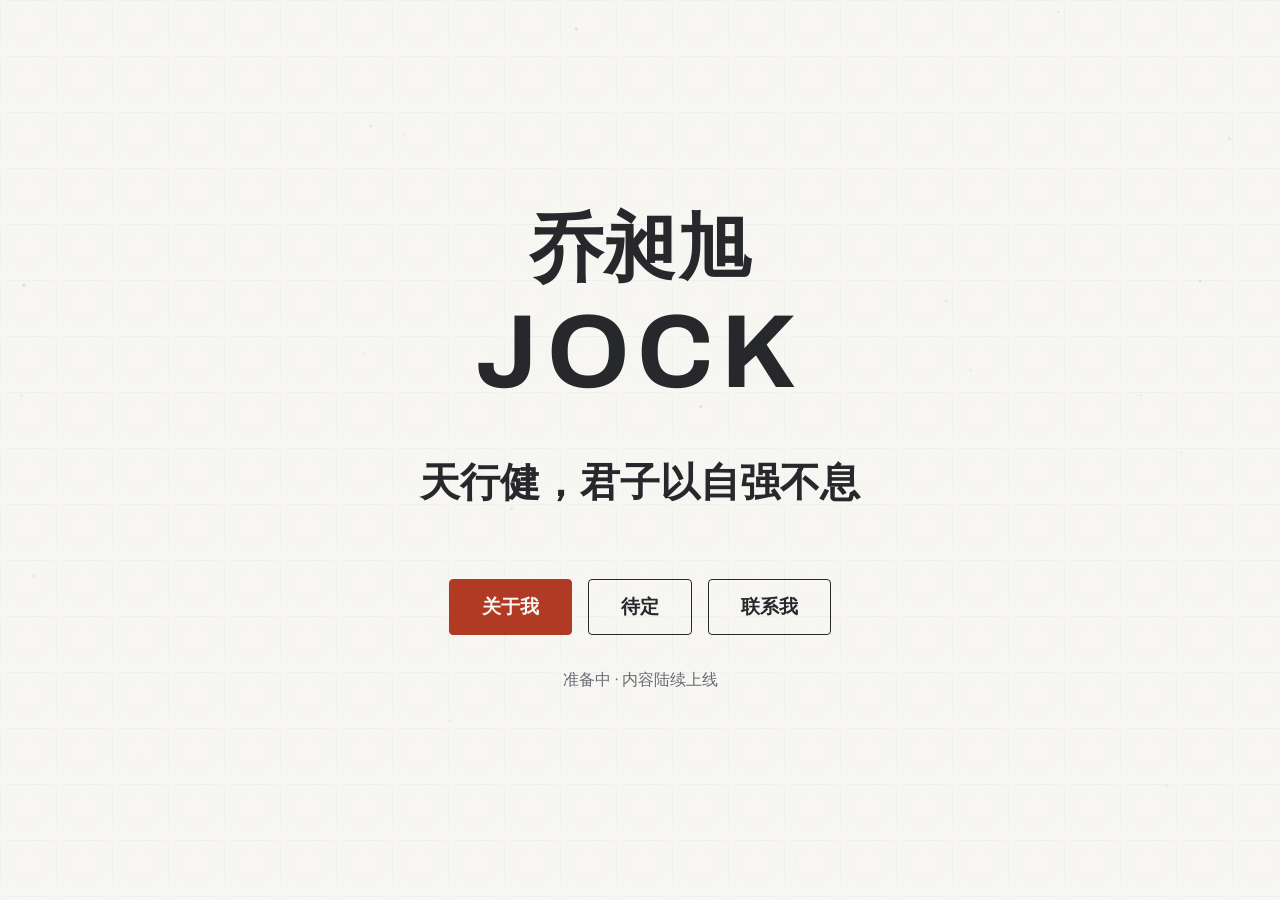
==== index.html @ 9f499aef "feat: build hero with entrance motion and interactive buttons" ====
<!DOCTYPE html>
<html lang="zh-Hans">
<head>
  <meta charset="UTF-8">
  <meta name="viewport" content="width=device-width, initial-scale=1">
  <title>乔昶旭 JOCK</title>
  <meta name="description" content="乔昶旭（JOCK）的个人主页。天行健，君子以自强不息。">
  <link rel="preload" href="assets/fonts/archivo-latin-wght-normal.woff2" as="font" type="font/woff2" crossorigin>
  <link rel="stylesheet" href="assets/css/style.css">
</head>
<body>
  <a class="skip-link" href="#main">跳到主要内容</a>

  <main id="main" class="hero">
    <h1 class="hero__name-cn">乔昶旭</h1>
    <p class="hero__name-en"><span lang="en">JOCK</span></p>
    <p class="hero__motto">天行健，君子以自强不息</p>

    <div class="hero__cta">
      <a class="btn btn--primary" href="about.html">关于我</a>
      <button class="btn" type="button" data-coming-soon>待定</button>
      <a class="btn" href="mailto:dau4wuqlan9066@gmail.com">联系我</a>
    </div>

    <p class="hero__hint">准备中 · 内容陆续上线</p>
  </main>

  <canvas id="particles" aria-hidden="true"></canvas>

  <script src="assets/js/main.js"></script>
</body>
</html>
---- assets/css/style.css ----
/* ============================================================
   JOCK / 乔昶旭 — 个人网站
   工程蓝图 · 纸白 / 墨蓝 / 朱砂红
   ============================================================ */

/* ---------- 字体 ---------- */
@font-face {
  font-family: "Archivo";
  src: url("../fonts/archivo-latin-wght-normal.woff2") format("woff2");
  font-weight: 100 900;
  font-style: normal;
  font-display: swap;
}

/* ---------- 设计 Token ---------- */
:root {
  /* 色板 */
  --color-bg: #f7f6f2;            /* 暖纸白，非纯白 */
  --color-surface: #ffffff;
  --color-ink: #26282c;           /* 正文 ≈12.5:1 */
  --color-ink-soft: #454a50;      /* 二级 ≈8.4:1 */
  --color-muted: #676c73;         /* 三级 ≈5:1 */
  --color-accent: #b03a24;        /* 朱砂 ≈5.4:1 */
  --color-accent-soft: #f2deda;   /* 选中/芯片底 */
  --color-hairline: rgba(38, 40, 44, 0.12);
  --color-gridline: rgba(38, 40, 44, 0.06);

  /* 字阶（1rem 地板 + clamp） */
  --step-0: 1rem;
  --step-1: clamp(1.0625rem, 1rem + 0.25vw, 1.25rem);
  --step-2: clamp(1.25rem, 1.1rem + 0.6vw, 1.75rem);
  --step-3: clamp(1.75rem, 1.3rem + 1.5vw, 2.75rem);   /* 座右铭 */
  --step-4: clamp(2.5rem, 1.8rem + 3.5vw, 4.75rem);    /* 乔昶旭 */
  --step-5: clamp(3.5rem, 2.6rem + 5vw, 6.5rem);       /* JOCK */

  /* 间距（4 单位） */
  --space-1: 0.25rem;
  --space-2: 0.5rem;
  --space-3: 0.75rem;
  --space-4: 1rem;
  --space-5: 1.5rem;
  --space-6: 2rem;
  --space-7: 3rem;
  --space-8: 4rem;
  --space-9: 6rem;
  --space-10: 8rem;

  /* 其他 */
  --radius-sm: 4px;
  --radius-md: 8px;
  --measure: 65ch;
  --grid-size: 56px;
  --content-width: min(100% - 2 * var(--space-6), 1100px);

  /* 动效 */
  --dur-micro: 160ms;
  --dur-base: 240ms;
  --dur-entrance: 900ms;
  --ease-expo: cubic-bezier(0.16, 1, 0.3, 1);
  --ease-default: cubic-bezier(0.33, 1, 0.68, 1);

  /* 焦点 */
  --ring: 2px solid var(--color-accent);
  --ring-offset: 3px;

  /* 字体栈：拉丁 Archivo，CJK 落系统字体 */
  --font-sans: "Archivo", "PingFang SC", "Hiragino Sans GB",
    "Microsoft YaHei", "Noto Sans CJK SC", "Segoe UI", system-ui, sans-serif;
}

/* ---------- 重置 + 基础 ---------- */
*,
*::before,
*::after {
  box-sizing: border-box;
  margin: 0;
  padding: 0;
}

html {
  -webkit-text-size-adjust: 100%;
}

body {
  background: var(--color-bg);
  color: var(--color-ink);
  font-family: var(--font-sans);
  font-size: var(--step-0);
  line-height: 1.6;
  font-variant-numeric: tabular-nums;
  -webkit-font-smoothing: antialiased;
  min-height: 100vh;
  display: flex;
  flex-direction: column;
}

/* 平滑滚动只在「允许动效」时开 */
@media (prefers-reduced-motion: no-preference) {
  html {
    scroll-behavior: smooth;
  }
}

/* 背景发丝网格（始终可见，无 JS） */
body::before {
  content: "";
  position: fixed;
  inset: 0;
  z-index: -1;
  pointer-events: none;
  background-image:
    linear-gradient(to right, var(--color-gridline) 1px, transparent 1px),
    linear-gradient(to bottom, var(--color-gridline) 1px, transparent 1px);
  background-size: var(--grid-size) var(--grid-size);
  /* 柔和的径向暗角让网格向中心淡出 */
  background-image:
    radial-gradient(ellipse 80% 70% at 50% 40%, transparent 30%, var(--color-bg) 100%),
    linear-gradient(to right, var(--color-gridline) 1px, transparent 1px),
    linear-gradient(to bottom, var(--color-gridline) 1px, transparent 1px);
  background-blend-mode: normal;
}

/* 平台化主题：选区、滚动条、焦点环 */
::selection {
  background: var(--color-accent-soft);
  color: var(--color-ink);
}

* {
  scrollbar-width: thin;
  scrollbar-color: var(--color-hairline) transparent;
}
::-webkit-scrollbar {
  width: 10px;
}
::-webkit-scrollbar-thumb {
  background: var(--color-hairline);
  border-radius: var(--radius-sm);
}
::-webkit-scrollbar-track {
  background: transparent;
}

:focus-visible {
  outline: var(--ring);
  outline-offset: var(--ring-offset);
}

img {
  max-width: 100%;
  height: auto;
}

a {
  color: var(--color-accent);
  text-decoration-thickness: 0.08em;
  text-underline-offset: 0.18em;
}

/* ---------- 跳过链接 ---------- */
.skip-link {
  position: absolute;
  top: var(--space-4);
  left: var(--space-4);
  z-index: 100;
  padding: var(--space-2) var(--space-4);
  background: var(--color-ink);
  color: var(--color-bg);
  text-decoration: none;
  border-radius: var(--radius-sm);
  transform: translateY(-200%);
  transition: transform var(--dur-base) var(--ease-default);
}
.skip-link:focus-visible {
  transform: none;
}

/* ---------- 布局 ---------- */
.container {
  width: var(--content-width);
  margin-inline: auto;
}

main {
  flex: 1;
}

/* ---------- 按钮 ---------- */
.btn {
  display: inline-flex;
  align-items: center;
  justify-content: center;
  gap: var(--space-2);
  min-height: 48px;
  padding: var(--space-3) var(--space-6);
  font-family: var(--font-sans);
  font-size: var(--step-1);
  font-weight: 700;
  color: var(--color-ink);
  background: transparent;
  border: 1px solid var(--color-ink);
  border-radius: var(--radius-sm);
  cursor: pointer;
  text-decoration: none;
  transition:
    background var(--dur-micro) var(--ease-default),
    color var(--dur-micro) var(--ease-default);
}
.btn:hover {
  background: var(--color-ink);
  color: var(--color-bg);
}
.btn:active {
  transform: translateY(1px);
}
.btn--primary {
  background: var(--color-accent);
  border-color: var(--color-accent);
  color: var(--color-bg);
}
.btn--primary:hover {
  background: var(--color-ink);
  border-color: var(--color-ink);
  color: var(--color-bg);
}

/* ---------- 区块通用 ---------- */
.section {
  padding-block: var(--space-9);
  border-top: 1px solid var(--color-hairline);
  scroll-margin-block: 4rem;
}
.section__title {
  font-size: var(--step-2);
  font-weight: 700;
  text-wrap: balance;
  margin-bottom: var(--space-5);
}
.section__body {
  max-width: var(--measure);
  line-height: 1.75;
}

/* ---------- 主页 Hero ---------- */
.hero {
  min-height: 100vh;
  display: flex;
  flex-direction: column;
  align-items: center;
  justify-content: center;
  text-align: center;
  padding-block: var(--space-8);
}
.hero__name-cn {
  font-size: var(--step-4);
  font-weight: 700;
  line-height: 1.15;
  text-wrap: balance;
}
.hero__name-en {
  font-size: var(--step-5);
  font-weight: 700;
  line-height: 0.95;
  letter-spacing: 0.08em;
  text-wrap: balance;
  margin-top: var(--space-3);
}
.hero__motto {
  font-size: var(--step-3);
  font-weight: 700;
  text-wrap: balance;
  margin-top: var(--space-7);
}
.hero__cta {
  display: flex;
  flex-wrap: wrap;
  justify-content: center;
  gap: var(--space-4);
  margin-top: var(--space-8);
}
.hero__hint {
  margin-top: var(--space-6);
  font-size: var(--step-0);
  color: var(--color-muted);
}

/* ---------- 入场动画（一个序列，CSS 渐进增强） ---------- */
@media (prefers-reduced-motion: no-preference) {
  .hero__name-cn,
  .hero__name-en,
  .hero__motto,
  .hero__cta {
    animation: rise var(--dur-entrance) var(--ease-expo) backwards;
  }
  .hero__name-en {
    animation-delay: 110ms;
  }
  .hero__motto {
    animation-delay: 220ms;
  }
  .hero__cta {
    animation-delay: 330ms;
  }
}

@keyframes rise {
  from {
    opacity: 0;
    transform: translateY(16px);
    filter: blur(6px);
  }
  to {
    opacity: 1;
    transform: none;
    filter: none;
  }
}

/* ---------- 粒子 canvas（渐进增强，JS 控制） ---------- */
#particles {
  position: fixed;
  inset: 0;
  z-index: -1;
  pointer-events: none;
  will-change: transform;
}

/* ---------- 响应式 ---------- */
@media (max-width: 640px) {
  .hero__cta {
    flex-direction: column;
    width: 100%;
    max-width: 320px;
    margin-inline: auto;
  }
  .btn {
    width: 100%;
  }
}

/* ---------- reduced-motion 全局覆盖 ---------- */
@media (prefers-reduced-motion: reduce) {
  *,
  *::before,
  *::after {
    animation-duration: 0.01ms !important;
    animation-iteration-count: 1 !important;
    transition-duration: 0.01ms !important;
  }
  html {
    scroll-behavior: auto;
  }
}
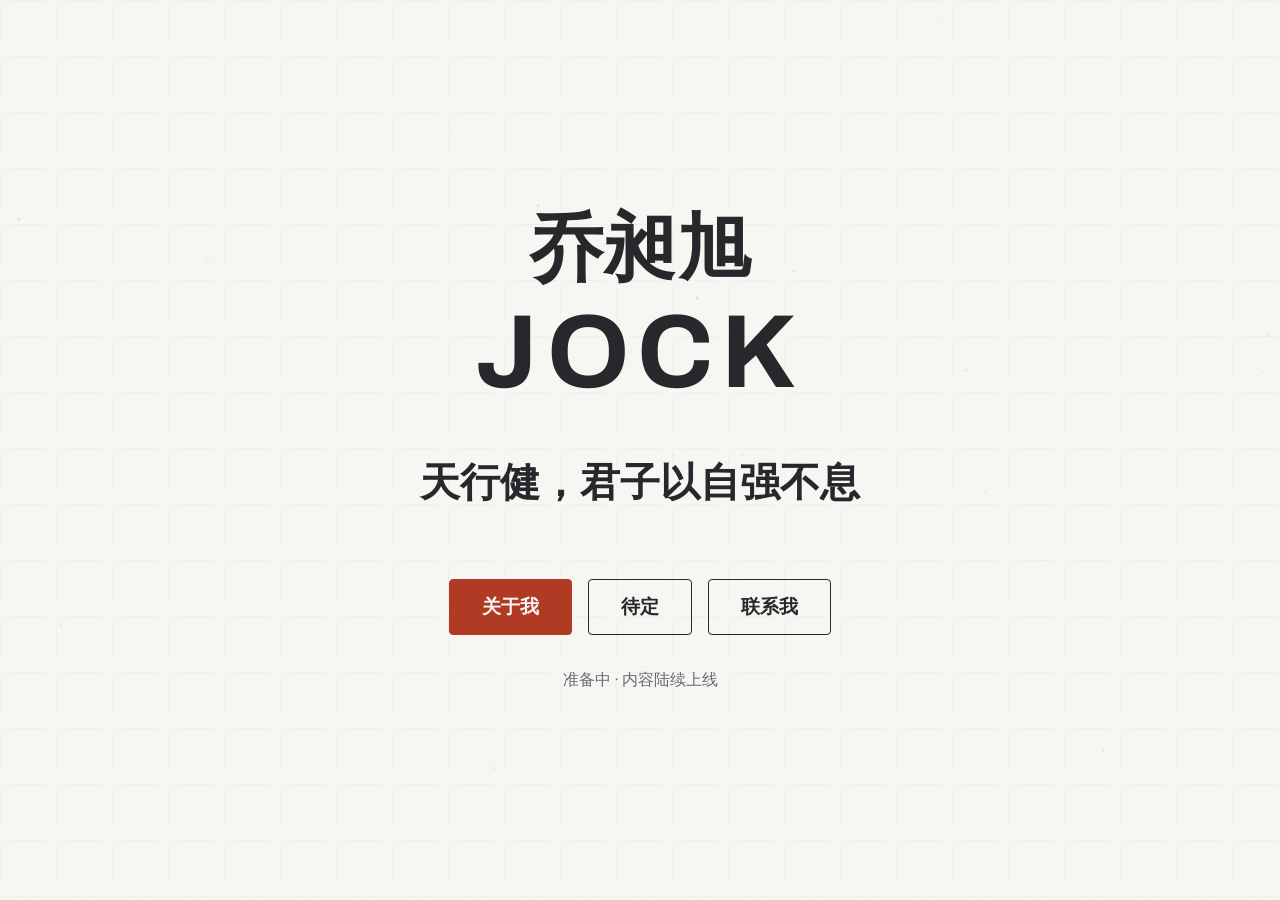
==== commit 0090a028: "chore: add favicon, svh hero height, theme-color and overflow-x clip" ====
--- a/index.html
+++ b/index.html
@@ -5,6 +5,8 @@
   <meta name="viewport" content="width=device-width, initial-scale=1">
   <title>乔昶旭 JOCK</title>
   <meta name="description" content="乔昶旭（JOCK）的个人主页。天行健，君子以自强不息。">
+  <meta name="theme-color" content="#f7f6f2">
+  <link rel="icon" href="assets/favicon.svg" type="image/svg+xml">
   <link rel="preload" href="assets/fonts/archivo-latin-wght-normal.woff2" as="font" type="font/woff2" crossorigin>
   <link rel="stylesheet" href="assets/css/style.css">
 </head>
--- a/assets/css/style.css
+++ b/assets/css/style.css
@@ -92,6 +92,7 @@
   min-height: 100vh;
   display: flex;
   flex-direction: column;
+  overflow-x: clip; /* 防粒子/装饰层意外引发横向滚动 */
 }
 
 /* 平滑滚动只在「允许动效」时开 */
@@ -244,6 +245,7 @@
 /* ---------- 主页 Hero ---------- */
 .hero {
   min-height: 100vh;
+  min-height: 100svh; /* 移动端避开浏览器工具栏，防顶边被裁剪 */
   display: flex;
   flex-direction: column;
   align-items: center;
@@ -301,6 +303,10 @@
   .hero__cta {
     animation-delay: 330ms;
   }
+
+  .page__header {
+    animation: rise var(--dur-entrance) var(--ease-expo) backwards;
+  }
 }
 
 @keyframes rise {
@@ -323,6 +329,115 @@
   z-index: -1;
   pointer-events: none;
   will-change: transform;
+}
+
+/* ---------- 关于我子页 ---------- */
+.page {
+  padding-block: var(--space-8) var(--space-10);
+}
+
+.page__header {
+  border-top: 1px solid var(--color-hairline);
+  padding-block: var(--space-6);
+  display: flex;
+  flex-wrap: wrap;
+  align-items: baseline;
+  gap: var(--space-3) var(--space-5);
+}
+
+.page__back {
+  font-size: var(--step-1);
+  font-weight: 700;
+  color: var(--color-accent);
+  text-decoration: none;
+  white-space: nowrap;
+}
+.page__back:hover {
+  text-decoration: underline;
+}
+
+.page__title {
+  font-size: var(--step-4);
+  font-weight: 700;
+  text-wrap: balance;
+}
+
+.grid {
+  display: grid;
+  grid-template-columns: 1fr;
+  gap: var(--space-8);
+}
+@media (min-width: 640px) {
+  .grid {
+    grid-template-columns: 1fr 1fr;
+  }
+}
+
+.card {
+  border: 1px solid var(--color-hairline);
+  border-radius: var(--radius-md);
+  padding: var(--space-6);
+  background: var(--color-surface);
+}
+.card__title {
+  font-size: var(--step-2);
+  font-weight: 700;
+  margin-bottom: var(--space-4);
+}
+
+.tag-list {
+  display: flex;
+  flex-wrap: wrap;
+  gap: var(--space-2);
+  list-style: none;
+  padding: 0;
+  margin: 0;
+}
+.tag {
+  display: inline-block;
+  padding: var(--space-1) var(--space-3);
+  font-size: var(--step-0);
+  border: 1px solid var(--color-hairline);
+  border-radius: var(--radius-sm);
+  color: var(--color-ink-soft);
+  background: var(--color-bg);
+}
+
+.placeholder {
+  display: block;
+  margin-top: var(--space-4);
+  padding: var(--space-6);
+  border: 1px dashed var(--color-hairline);
+  border-radius: var(--radius-md);
+  color: var(--color-muted);
+  text-align: center;
+  font-style: normal;
+}
+
+.photo-frame {
+  aspect-ratio: 4 / 5;
+  max-width: 320px;
+  border: 1px solid var(--color-hairline);
+  border-radius: var(--radius-md);
+  display: grid;
+  place-items: center;
+  color: var(--color-muted);
+  background:
+    linear-gradient(var(--color-gridline) 1px, transparent 1px),
+    linear-gradient(90deg, var(--color-gridline) 1px, transparent 1px);
+  background-size: 24px 24px;
+}
+
+/* 子页首个区块不再重复顶部分隔线 */
+.page .section:first-of-type {
+  border-top: 0;
+}
+
+.page__footer {
+  border-top: 1px solid var(--color-hairline);
+  padding-block: var(--space-6);
+  color: var(--color-muted);
+  font-size: var(--step-0);
 }
 
 /* ---------- 响应式 ---------- */
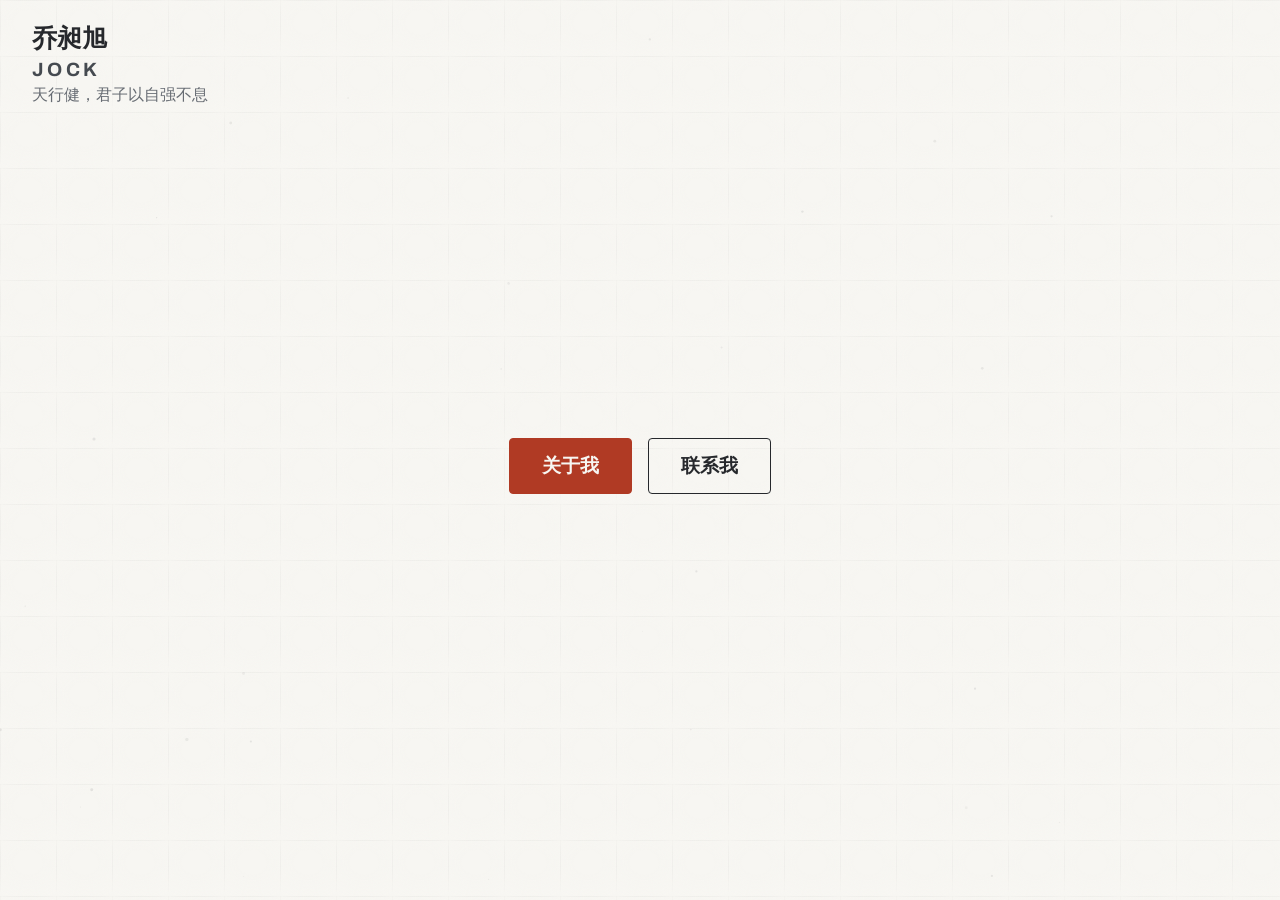
==== commit 6652476b: "feat: redesign homepage with masthead branding and two actions" ====
--- a/index.html
+++ b/index.html
@@ -13,18 +13,19 @@
 <body>
   <a class="skip-link" href="#main">跳到主要内容</a>
 
+  <header class="masthead">
+    <a class="masthead__brand" href="index.html">
+      <span class="masthead__name">乔昶旭</span>
+      <span class="masthead__name-en"><span lang="en">JOCK</span></span>
+      <span class="masthead__motto">天行健，君子以自强不息</span>
+    </a>
+  </header>
+
   <main id="main" class="hero">
-    <h1 class="hero__name-cn">乔昶旭</h1>
-    <p class="hero__name-en"><span lang="en">JOCK</span></p>
-    <p class="hero__motto">天行健，君子以自强不息</p>
-
     <div class="hero__cta">
       <a class="btn btn--primary" href="about.html">关于我</a>
-      <button class="btn" type="button" data-coming-soon>待定</button>
       <a class="btn" href="mailto:dau4wuqlan9066@gmail.com">联系我</a>
     </div>
-
-    <p class="hero__hint">准备中 · 内容陆续上线</p>
   </main>
 
   <canvas id="particles" aria-hidden="true"></canvas>
--- a/assets/css/style.css
+++ b/assets/css/style.css
@@ -225,9 +225,49 @@
   color: var(--color-bg);
 }
 
+/* ---------- 顶栏：名字 + 座右铭（低调置于左上角） ---------- */
+.masthead {
+  position: fixed;
+  top: 0;
+  left: 0;
+  right: 0;
+  z-index: 50;
+  pointer-events: none; /* 让下方粒子可以穿透显示 */
+}
+.masthead__brand {
+  pointer-events: auto;
+  display: flex;
+  flex-direction: column;
+  gap: var(--space-1);
+  padding: var(--space-5) var(--space-6);
+  color: var(--color-ink);
+  text-decoration: none;
+  line-height: 1.2;
+}
+.masthead__brand:hover .masthead__name,
+.masthead__brand:focus-visible .masthead__name {
+  color: var(--color-accent);
+}
+.masthead__name {
+  font-size: var(--step-2);
+  font-weight: 700;
+}
+.masthead__name-en {
+  font-size: var(--step-1);
+  font-weight: 700;
+  letter-spacing: 0.18em;
+  color: var(--color-ink-soft);
+}
+.masthead__motto {
+  font-size: var(--step-0);
+  color: var(--color-muted);
+  font-weight: 400;
+}
+
 /* ---------- 区块通用 ---------- */
 .section {
-  padding-block: var(--space-9);
+  padding-top: var(--space-9);
+  padding-bottom: var(--space-9);
   border-top: 1px solid var(--color-hairline);
   scroll-margin-block: 4rem;
 }
@@ -251,54 +291,23 @@
   align-items: center;
   justify-content: center;
   text-align: center;
-  padding-block: var(--space-8);
-}
-.hero__name-cn {
-  font-size: var(--step-4);
-  font-weight: 700;
-  line-height: 1.15;
-  text-wrap: balance;
-}
-.hero__name-en {
-  font-size: var(--step-5);
-  font-weight: 700;
-  line-height: 0.95;
-  letter-spacing: 0.08em;
-  text-wrap: balance;
-  margin-top: var(--space-3);
-}
-.hero__motto {
-  font-size: var(--step-3);
-  font-weight: 700;
-  text-wrap: balance;
-  margin-top: var(--space-7);
+  padding: var(--space-8) var(--space-6) var(--space-6);
 }
 .hero__cta {
   display: flex;
   flex-wrap: wrap;
   justify-content: center;
   gap: var(--space-4);
-  margin-top: var(--space-8);
-}
-.hero__hint {
-  margin-top: var(--space-6);
-  font-size: var(--step-0);
-  color: var(--color-muted);
 }
 
 /* ---------- 入场动画（一个序列，CSS 渐进增强） ---------- */
 @media (prefers-reduced-motion: no-preference) {
-  .hero__name-cn,
-  .hero__name-en,
-  .hero__motto,
-  .hero__cta {
+  .hero__cta,
+  .masthead__brand {
     animation: rise var(--dur-entrance) var(--ease-expo) backwards;
   }
-  .hero__name-en {
-    animation-delay: 110ms;
-  }
-  .hero__motto {
-    animation-delay: 220ms;
+  .masthead__brand {
+    animation-delay: 0ms;
   }
   .hero__cta {
     animation-delay: 330ms;
@@ -333,12 +342,14 @@
 
 /* ---------- 关于我子页 ---------- */
 .page {
-  padding-block: var(--space-8) var(--space-10);
+  padding-top: var(--space-8);
+  padding-bottom: var(--space-10);
 }
 
 .page__header {
   border-top: 1px solid var(--color-hairline);
-  padding-block: var(--space-6);
+  padding-top: var(--space-6);
+  padding-bottom: var(--space-6);
   display: flex;
   flex-wrap: wrap;
   align-items: baseline;
@@ -435,7 +446,8 @@
 
 .page__footer {
   border-top: 1px solid var(--color-hairline);
-  padding-block: var(--space-6);
+  padding-top: var(--space-6);
+  padding-bottom: var(--space-6);
   color: var(--color-muted);
   font-size: var(--step-0);
 }
@@ -450,6 +462,9 @@
   }
   .btn {
     width: 100%;
+  }
+  .masthead__brand {
+    padding: var(--space-4);
   }
 }
 
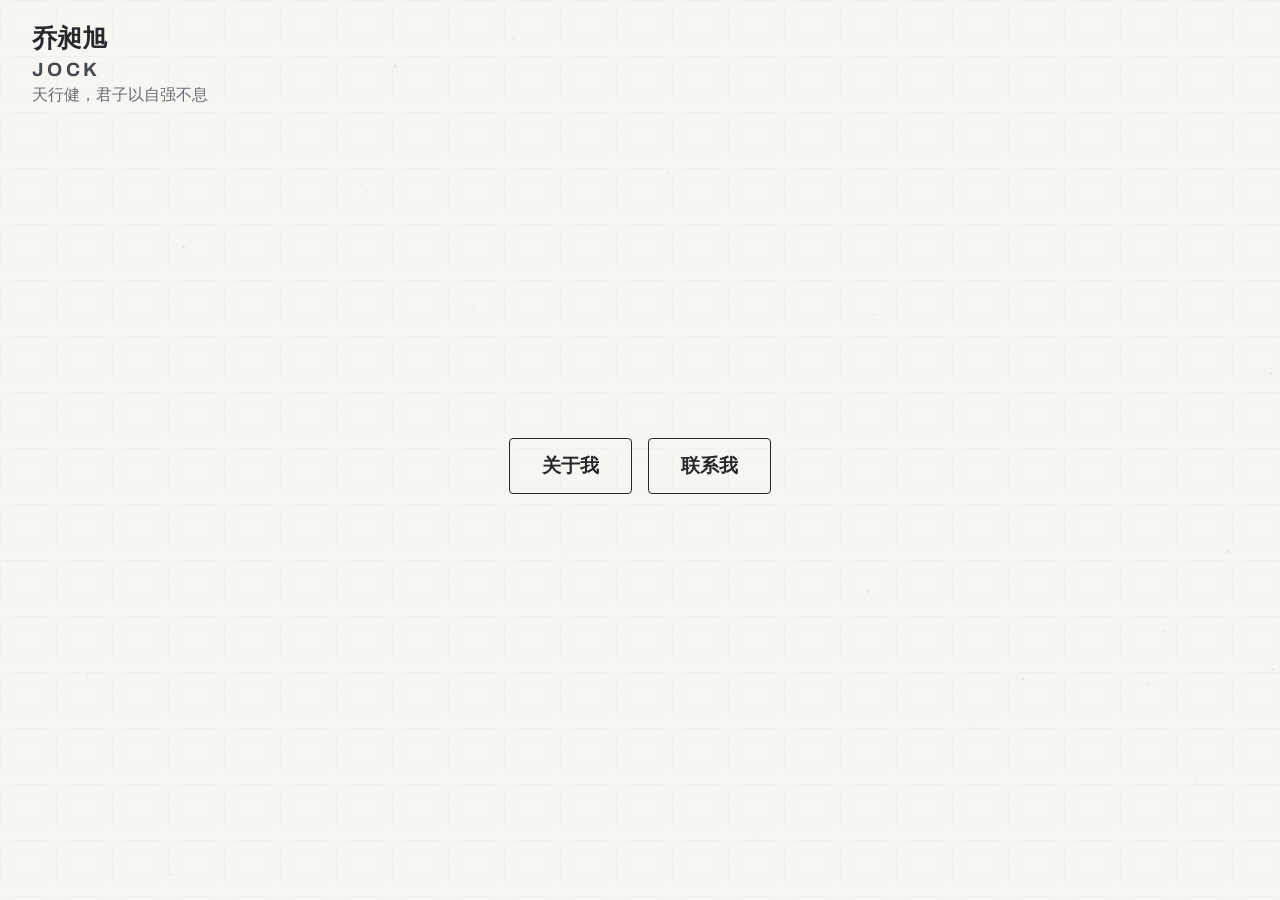
==== commit c037e687: "fix: make both hero buttons outline-style and remove masthead hover color" ====
--- a/index.html
+++ b/index.html
@@ -23,7 +23,7 @@
 
   <main id="main" class="hero">
     <div class="hero__cta">
-      <a class="btn btn--primary" href="about.html">关于我</a>
+      <a class="btn" href="about.html">关于我</a>
       <a class="btn" href="mailto:dau4wuqlan9066@gmail.com">联系我</a>
     </div>
   </main>
--- a/assets/css/style.css
+++ b/assets/css/style.css
@@ -214,16 +214,6 @@
 .btn:active {
   transform: translateY(1px);
 }
-.btn--primary {
-  background: var(--color-accent);
-  border-color: var(--color-accent);
-  color: var(--color-bg);
-}
-.btn--primary:hover {
-  background: var(--color-ink);
-  border-color: var(--color-ink);
-  color: var(--color-bg);
-}
 
 /* ---------- 顶栏：名字 + 座右铭（低调置于左上角） ---------- */
 .masthead {
@@ -243,10 +233,6 @@
   color: var(--color-ink);
   text-decoration: none;
   line-height: 1.2;
-}
-.masthead__brand:hover .masthead__name,
-.masthead__brand:focus-visible .masthead__name {
-  color: var(--color-accent);
 }
 .masthead__name {
   font-size: var(--step-2);
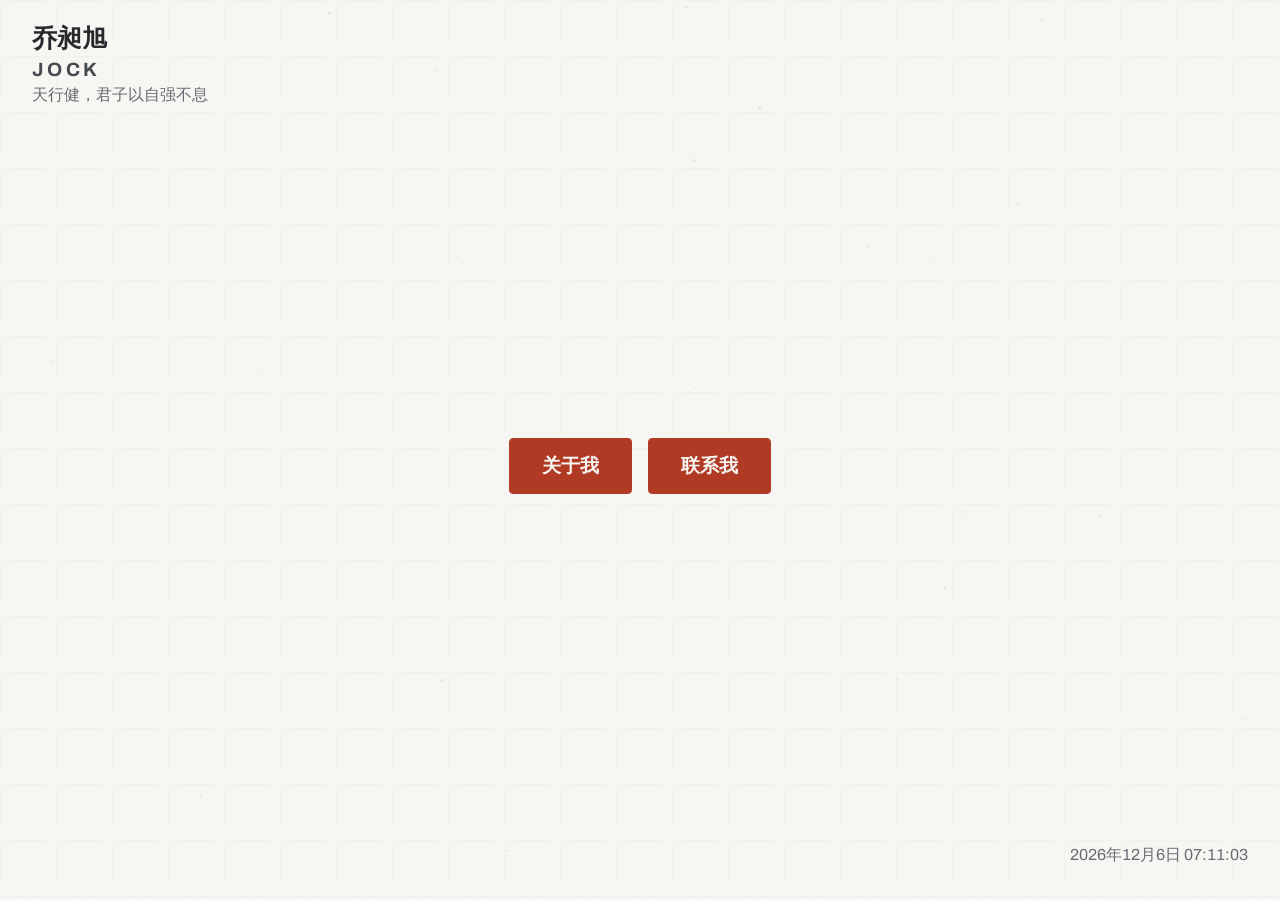
==== commit bce0c42a: "feat: solid cinnabar buttons and live clock at bottom-right" ====
--- a/index.html
+++ b/index.html
@@ -23,10 +23,12 @@
 
   <main id="main" class="hero">
     <div class="hero__cta">
-      <a class="btn" href="about.html">关于我</a>
-      <a class="btn" href="mailto:dau4wuqlan9066@gmail.com">联系我</a>
+      <a class="btn btn--primary" href="about.html">关于我</a>
+      <a class="btn btn--primary" href="mailto:dau4wuqlan9066@gmail.com">联系我</a>
     </div>
   </main>
+
+  <time class="clock" id="clock"></time>
 
   <canvas id="particles" aria-hidden="true"></canvas>
 
--- a/assets/css/style.css
+++ b/assets/css/style.css
@@ -214,6 +214,16 @@
 .btn:active {
   transform: translateY(1px);
 }
+.btn--primary {
+  background: var(--color-accent);
+  border-color: var(--color-accent);
+  color: var(--color-bg);
+}
+.btn--primary:hover {
+  background: var(--color-ink);
+  border-color: var(--color-ink);
+  color: var(--color-bg);
+}
 
 /* ---------- 顶栏：名字 + 座右铭（低调置于左上角） ---------- */
 .masthead {
@@ -284,6 +294,17 @@
   flex-wrap: wrap;
   justify-content: center;
   gap: var(--space-4);
+}
+
+/* ---------- 右下角时钟 ---------- */
+.clock {
+  position: fixed;
+  right: var(--space-6);
+  bottom: var(--space-6);
+  z-index: 40;
+  font-size: var(--step-0);
+  color: var(--color-muted);
+  font-variant-numeric: tabular-nums;
 }
 
 /* ---------- 入场动画（一个序列，CSS 渐进增强） ---------- */
@@ -452,6 +473,10 @@
   .masthead__brand {
     padding: var(--space-4);
   }
+  .clock {
+    right: var(--space-4);
+    bottom: var(--space-4);
+  }
 }
 
 /* ---------- reduced-motion 全局覆盖 ---------- */
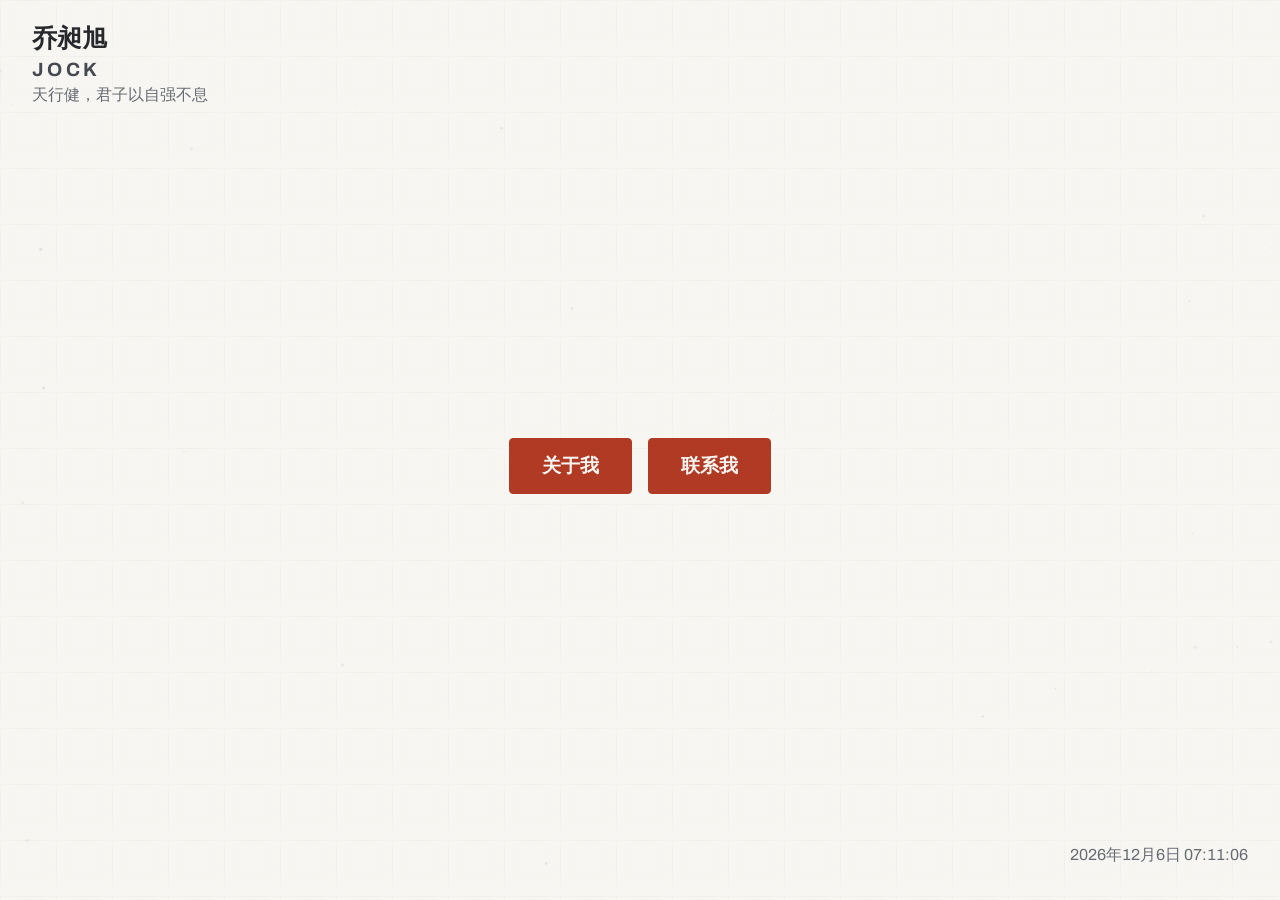
==== commit 323b5f7a: "feat: show contact dialog with copyable Gmail on homepage" ====
--- a/index.html
+++ b/index.html
@@ -24,9 +24,18 @@
   <main id="main" class="hero">
     <div class="hero__cta">
       <a class="btn btn--primary" href="about.html">关于我</a>
-      <a class="btn btn--primary" href="mailto:dau4wuqlan9066@gmail.com">联系我</a>
+      <button class="btn btn--primary" type="button" data-dialog-open="contact-dialog">联系我</button>
     </div>
   </main>
+
+  <dialog class="contact" id="contact-dialog" aria-labelledby="contact-title">
+    <h2 class="contact__title" id="contact-title">联系方式</h2>
+    <p class="contact__email" id="contact-email">dau4wuqlan9066@gmail.com</p>
+    <div class="contact__actions">
+      <button class="btn btn--primary" type="button" data-copy="contact-email" autofocus>复制邮箱</button>
+      <button class="btn" type="button" data-dialog-close>关闭</button>
+    </div>
+  </dialog>
 
   <time class="clock" id="clock"></time>
 
--- a/assets/css/style.css
+++ b/assets/css/style.css
@@ -21,6 +21,7 @@
   --color-ink-soft: #454a50;      /* 二级 ≈8.4:1 */
   --color-muted: #676c73;         /* 三级 ≈5:1 */
   --color-accent: #b03a24;        /* 朱砂 ≈5.4:1 */
+  --color-accent-deep: #8a2c1a;   /* 深朱砂：主按钮悬停 */
   --color-accent-soft: #f2deda;   /* 选中/芯片底 */
   --color-hairline: rgba(38, 40, 44, 0.12);
   --color-gridline: rgba(38, 40, 44, 0.06);
@@ -176,6 +177,19 @@
   transform: none;
 }
 
+/* ---------- 屏幕阅读器专用（视觉隐藏） ---------- */
+.sr-only {
+  position: absolute;
+  width: 1px;
+  height: 1px;
+  padding: 0;
+  margin: -1px;
+  overflow: hidden;
+  clip: rect(0, 0, 0, 0);
+  white-space: nowrap;
+  border: 0;
+}
+
 /* ---------- 布局 ---------- */
 .container {
   width: var(--content-width);
@@ -203,6 +217,7 @@
   border-radius: var(--radius-sm);
   cursor: pointer;
   text-decoration: none;
+  touch-action: manipulation; /* 手机端防双击缩放 */
   transition:
     background var(--dur-micro) var(--ease-default),
     color var(--dur-micro) var(--ease-default);
@@ -307,6 +322,61 @@
   font-variant-numeric: tabular-nums;
 }
 
+/* ---------- 联系我弹窗 ---------- */
+.contact {
+  margin: auto;
+  width: min(400px, calc(100% - 2 * var(--space-5)));
+  padding: var(--space-6);
+  border: 1px solid var(--color-hairline);
+  border-radius: var(--radius-md);
+  background: var(--color-surface);
+  color: var(--color-ink);
+}
+.contact::backdrop {
+  background: rgba(38, 40, 44, 0.42);
+}
+.contact__title {
+  font-size: var(--step-1);
+  font-weight: 700;
+  color: var(--color-muted);
+  letter-spacing: 0.06em;
+}
+.contact__email {
+  margin-top: var(--space-4);
+  padding: var(--space-3) var(--space-4);
+  border: 1px solid var(--color-hairline);
+  border-radius: var(--radius-sm);
+  background: var(--color-bg);
+  font-size: var(--step-1);
+  font-weight: 700;
+  text-align: center;
+  word-break: break-all;
+  user-select: all;
+}
+.contact__actions {
+  display: flex;
+  gap: var(--space-3);
+  margin-top: var(--space-5);
+}
+.contact__actions .btn {
+  flex: 1;
+}
+@media (prefers-reduced-motion: no-preference) {
+  .contact[open] {
+    animation: dialog-in var(--dur-base) var(--ease-default);
+  }
+}
+@keyframes dialog-in {
+  from {
+    opacity: 0;
+    transform: translateY(8px) scale(0.98);
+  }
+  to {
+    opacity: 1;
+    transform: none;
+  }
+}
+
 /* ---------- 入场动画（一个序列，CSS 渐进增强） ---------- */
 @media (prefers-reduced-motion: no-preference) {
   .hero__cta,
@@ -320,8 +390,16 @@
     animation-delay: 330ms;
   }
 
-  .page__header {
+  .page__header,
+  .page__heading,
+  .about-actions {
     animation: rise var(--dur-entrance) var(--ease-expo) backwards;
+  }
+  .page__heading {
+    animation-delay: 120ms;
+  }
+  .about-actions {
+    animation-delay: 240ms;
   }
 }
 
@@ -358,9 +436,21 @@
   padding-top: var(--space-6);
   padding-bottom: var(--space-6);
   display: flex;
-  flex-wrap: wrap;
-  align-items: baseline;
-  gap: var(--space-3) var(--space-5);
+  flex-direction: column;
+  align-items: flex-start;
+  gap: var(--space-3);
+}
+
+.page__heading {
+  display: flex;
+  flex-direction: column;
+  gap: var(--space-2);
+}
+
+.page__intro {
+  font-size: var(--step-1);
+  color: var(--color-muted);
+  max-width: var(--measure);
 }
 
 .page__back {
@@ -378,6 +468,188 @@
   font-size: var(--step-4);
   font-weight: 700;
   text-wrap: balance;
+}
+
+/* ---------- 关于我：四宫格 ---------- */
+.about-actions {
+  display: grid;
+  grid-template-columns: repeat(2, 1fr);
+  gap: var(--space-3);
+  max-width: 360px;
+  margin-inline: auto;
+}
+.about-actions__btn {
+  width: 100%;
+  aspect-ratio: 1 / 1;
+  font-size: var(--step-1);
+}
+.about-actions__btn:hover {
+  background: var(--color-accent-deep);
+  border-color: var(--color-accent-deep);
+  color: var(--color-bg);
+}
+
+/* ---------- 简历 ---------- */
+.resume {
+  background: var(--color-surface);
+  border: 1px solid var(--color-hairline);
+  border-radius: var(--radius-md);
+  padding: var(--space-6) var(--space-8) var(--space-8);
+  max-width: 880px;
+  margin-inline: auto;
+}
+
+.resume__header {
+  display: grid;
+  grid-template-columns: auto 1fr;
+  align-items: end;
+  gap: var(--space-6);
+  padding-bottom: var(--space-4);
+  border-bottom: 1px solid var(--color-hairline);
+}
+
+.resume__name {
+  font-size: var(--step-3);
+  font-weight: 700;
+  line-height: 1.1;
+  letter-spacing: 0.04em;
+}
+
+.resume__meta {
+  display: grid;
+  gap: var(--space-1);
+  justify-self: end;
+  text-align: right;
+  font-size: var(--step-0);
+}
+.resume__meta-item {
+  display: flex;
+  justify-content: flex-end;
+  gap: var(--space-3);
+}
+.resume__meta dt {
+  color: var(--color-muted);
+}
+.resume__meta dd {
+  color: var(--color-ink);
+  font-weight: 700;
+  font-variant-numeric: tabular-nums;
+}
+.resume__meta a {
+  color: inherit;
+}
+
+.resume__section {
+  margin-top: var(--space-6);
+}
+
+.resume__title {
+  display: flex;
+  align-items: baseline;
+  gap: var(--space-3);
+  font-size: var(--step-2);
+  font-weight: 700;
+  color: var(--color-ink);
+  padding-bottom: var(--space-2);
+  border-bottom: 1px solid var(--color-hairline);
+  margin-bottom: var(--space-4);
+}
+
+.resume__index {
+  font-size: var(--step-0);
+  font-weight: 700;
+  letter-spacing: 0.12em;
+  color: var(--color-accent);
+  font-variant-numeric: tabular-nums;
+}
+
+.resume__subtitle {
+  font-size: var(--step-1);
+  font-weight: 700;
+  margin-top: var(--space-4);
+  margin-bottom: var(--space-2);
+}
+
+.resume__entry + .resume__entry {
+  margin-top: var(--space-5);
+}
+
+.resume__row {
+  display: grid;
+  grid-template-columns: auto 1fr auto;
+  align-items: baseline;
+  gap: var(--space-1) var(--space-4);
+  margin-bottom: var(--space-2);
+}
+.resume__org {
+  font-size: var(--step-1);
+  font-weight: 700;
+}
+.resume__role {
+  font-size: var(--step-1);
+  font-weight: 700;
+  color: var(--color-ink-soft);
+}
+.resume__date {
+  font-size: var(--step-0);
+  color: var(--color-muted);
+  font-variant-numeric: tabular-nums;
+  text-align: right;
+}
+
+.resume__list {
+  margin: 0;
+  padding-left: 1.25em;
+  line-height: 1.75;
+}
+.resume__list li + li {
+  margin-top: var(--space-2);
+}
+.resume__list strong {
+  font-weight: 700;
+}
+
+/* 技能：双栏索引式列表，靠序号与发丝分隔建立层级，不用卡片嵌套 */
+.resume__skills {
+  display: grid;
+  grid-template-columns: repeat(auto-fit, minmax(280px, 1fr));
+  column-gap: var(--space-7);
+}
+.resume__skill {
+  padding-top: var(--space-4);
+  border-top: 1px solid var(--color-hairline);
+}
+.resume__skill + .resume__skill {
+  margin-top: var(--space-4);
+}
+.resume__skill-title {
+  display: flex;
+  align-items: baseline;
+  gap: var(--space-3);
+  font-size: var(--step-1);
+  font-weight: 700;
+  margin-bottom: var(--space-2);
+}
+.resume__skill-title::before {
+  content: "—";
+  color: var(--color-accent);
+  font-weight: 400;
+}
+.resume__skill p {
+  font-size: var(--step-0);
+  color: var(--color-ink-soft);
+  line-height: 1.7;
+}
+.resume__skill p + p {
+  margin-top: var(--space-2);
+}
+.resume__highlight {
+  display: block;
+  padding: var(--space-3);
+  background: var(--color-accent-soft);
+  border-radius: var(--radius-sm);
+  color: var(--color-ink);
+  font-weight: 700;
 }
 
 .grid {
@@ -446,17 +718,165 @@
   background-size: 24px 24px;
 }
 
-/* 子页首个区块不再重复顶部分隔线 */
-.page .section:first-of-type {
-  border-top: 0;
-}
-
-.page__footer {
+/* ---------- 贪吃蛇 ---------- */
+.snake {
+  display: flex;
+  flex-direction: column;
+  align-items: center;
+  gap: var(--space-4);
+  padding-top: var(--space-5);
+}
+.snake__score {
+  display: flex;
+  align-items: baseline;
+  gap: var(--space-6);
+  font-size: var(--step-1);
+  font-weight: 700;
+  color: var(--color-ink);
+  font-variant-numeric: tabular-nums;
+}
+.snake__score strong {
+  color: var(--color-accent);
+  font-weight: 700;
+}
+.snake__board {
+  width: min(520px, 100%);
+  border: 1px solid var(--color-hairline);
+  border-radius: var(--radius-md);
+  background: var(--color-surface);
+  padding: var(--space-2);
+}
+.snake__board canvas {
+  display: block;
+  width: 100%;
+  height: auto;
+  /* 棋盘上滑动不滚动页面（手机端手势控制） */
+  touch-action: none;
+}
+.snake__hint {
+  font-size: var(--step-0);
+  color: var(--color-muted);
+}
+.snake__pad {
+  display: grid;
+  grid-template-columns: repeat(3, 48px);
+  grid-template-rows: repeat(3, 48px);
+  gap: var(--space-1);
+}
+.pad-btn {
+  min-height: 48px;
+  border: 1px solid var(--color-hairline);
+  border-radius: var(--radius-sm);
+  background: var(--color-surface);
+  color: var(--color-ink);
+  font-size: 1.25rem;
+  cursor: pointer;
+  touch-action: manipulation;
+  transition:
+    background var(--dur-micro) var(--ease-default),
+    color var(--dur-micro) var(--ease-default);
+}
+.pad-btn:hover {
+  background: var(--color-ink);
+  color: var(--color-bg);
+}
+.pad-btn[data-dir="up"]    { grid-column: 2; grid-row: 1; }
+.pad-btn[data-dir="left"]  { grid-column: 1; grid-row: 2; }
+.pad-btn[data-dir="right"] { grid-column: 3; grid-row: 2; }
+.pad-btn[data-dir="down"]  { grid-column: 2; grid-row: 3; }
+
+/* ---------- 微信公众号 ---------- */
+.wechat {
+  max-width: 520px;
+  margin-inline: auto;
+  border: 1px solid var(--color-hairline);
+  border-radius: var(--radius-md);
+  background: var(--color-surface);
+  padding: var(--space-7) var(--space-6);
+  text-align: center;
+}
+.wechat__label {
+  font-size: var(--step-0);
+  font-weight: 400;
+  color: var(--color-muted);
+  letter-spacing: 0.08em;
+}
+.wechat__id {
+  margin-top: var(--space-3);
+  font-size: var(--step-3);
+  font-weight: 700;
+  letter-spacing: 0.04em;
+  color: var(--color-ink);
+  font-variant-numeric: tabular-nums;
+  word-break: break-all;
+}
+.wechat__actions {
+  margin-top: var(--space-5);
+}
+.wechat__hint {
+  margin-top: var(--space-5);
+  padding-top: var(--space-4);
   border-top: 1px solid var(--color-hairline);
-  padding-top: var(--space-6);
-  padding-bottom: var(--space-6);
-  color: var(--color-muted);
-  font-size: var(--step-0);
+  font-size: var(--step-0);
+  color: var(--color-muted);
+}
+
+/* ---------- 我的爱好 ---------- */
+.hobbies {
+  list-style: none;
+  display: grid;
+  grid-template-columns: repeat(auto-fit, minmax(140px, 1fr));
+  gap: var(--space-4);
+  max-width: 760px;
+  margin-inline: auto;
+  padding: 0;
+}
+.hobby {
+  display: flex;
+  flex-direction: column;
+  align-items: center;
+  justify-content: center;
+  gap: var(--space-3);
+  padding: var(--space-6) var(--space-4);
+  border: 1px solid var(--color-hairline);
+  border-radius: var(--radius-md);
+  background: var(--color-surface);
+  color: var(--color-ink);
+  transition:
+    border-color var(--dur-micro) var(--ease-default),
+    color var(--dur-micro) var(--ease-default);
+}
+.hobby:hover {
+  border-color: var(--color-accent);
+  color: var(--color-accent);
+}
+.hobby__icon {
+  width: 36px;
+  height: 36px;
+  fill: none;
+  stroke: currentColor;
+  stroke-width: 1.5;
+  stroke-linecap: round;
+  stroke-linejoin: round;
+}
+.hobby__solid {
+  fill: currentColor;
+  stroke: none;
+}
+.hobby__core {
+  fill: var(--color-surface);
+  stroke: none;
+}
+.hobby__digit {
+  fill: currentColor;
+  stroke: none;
+  font-family: var(--font-sans);
+  font-size: 5.5px;
+  font-weight: 700;
+}
+.hobby__label {
+  font-size: var(--step-1);
+  font-weight: 700;
 }
 
 /* ---------- 响应式 ---------- */
@@ -476,6 +896,37 @@
   .clock {
     right: var(--space-4);
     bottom: var(--space-4);
+  }
+  /* 触屏方向键在手机上加大，方便拇指点按 */
+  .snake__pad {
+    grid-template-columns: repeat(3, 56px);
+    grid-template-rows: repeat(3, 56px);
+  }
+  .pad-btn {
+    min-height: 56px;
+    font-size: 1.5rem;
+  }
+  .resume {
+    padding: var(--space-4) var(--space-5) var(--space-6);
+  }
+  .resume__header {
+    grid-template-columns: 1fr;
+    align-items: start;
+    gap: var(--space-4);
+    padding-bottom: var(--space-4);
+  }
+  .resume__meta {
+    justify-self: start;
+    text-align: left;
+  }
+  .resume__meta-item {
+    justify-content: flex-start;
+  }
+  .resume__row {
+    grid-template-columns: 1fr;
+  }
+  .resume__date {
+    text-align: left;
   }
 }
 
@@ -492,3 +943,53 @@
     scroll-behavior: auto;
   }
 }
+
+/* ---------- 打印 / 保存为 PDF ---------- */
+@media print {
+  @page {
+    size: A4;
+    margin: 14mm;
+  }
+  body {
+    background: #fff;
+    display: block;
+  }
+  body::before,
+  .skip-link,
+  .page__header {
+    display: none !important;
+  }
+  .container {
+    width: auto;
+  }
+  .page {
+    padding: 0;
+  }
+  .resume {
+    border: 0;
+    border-radius: 0;
+    padding: 0;
+    max-width: none;
+  }
+  .resume__header {
+    padding-bottom: var(--space-3);
+    border-bottom: 2px solid var(--color-ink);
+  }
+  .resume__highlight {
+    background: none;
+    padding: 0;
+  }
+  .resume__skill {
+    break-inside: avoid;
+  }
+  .resume__section {
+    break-inside: avoid;
+  }
+  .resume__entry {
+    break-inside: avoid;
+  }
+  a {
+    color: inherit;
+    text-decoration: none;
+  }
+}
